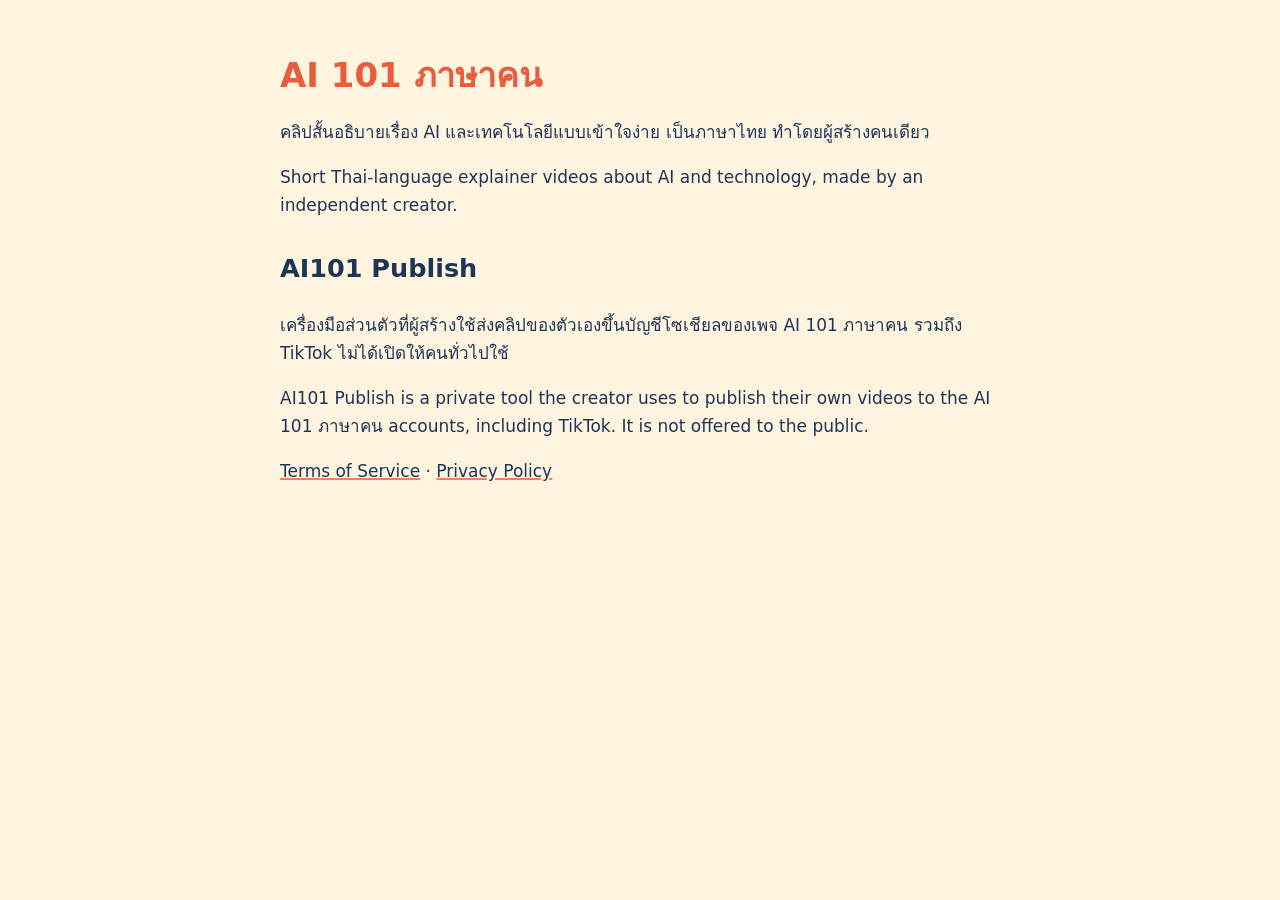
==== index.html @ b36c31b9 "AI 101 site: home, terms, privacy for TikTok app Co-Authored-By: Claude Opus 5.5 <noreply@anthropic." ====
<!doctype html>
<html lang="th">
<head>
<meta charset="utf-8">
<meta name="viewport" content="width=device-width, initial-scale=1">
<title>AI 101 ภาษาคน</title>
<link rel="stylesheet" href="style.css">
</head>
<body>
<main>
  <h1>AI 101 ภาษาคน</h1>
  <p>คลิปสั้นอธิบายเรื่อง AI และเทคโนโลยีแบบเข้าใจง่าย เป็นภาษาไทย ทำโดยผู้สร้างคนเดียว</p>
  <p lang="en">Short Thai-language explainer videos about AI and technology, made by an independent creator.</p>

  <h2>AI101 Publish</h2>
  <p>เครื่องมือส่วนตัวที่ผู้สร้างใช้ส่งคลิปของตัวเองขึ้นบัญชีโซเชียลของเพจ AI 101 ภาษาคน รวมถึง TikTok ไม่ได้เปิดให้คนทั่วไปใช้</p>
  <p lang="en">AI101 Publish is a private tool the creator uses to publish their own videos to the AI 101 ภาษาคน accounts, including TikTok. It is not offered to the public.</p>

  <p><a href="terms.html">Terms of Service</a> · <a href="privacy.html">Privacy Policy</a></p>
</main>
</body>
</html>
---- style.css ----
body { margin: 0; background: #fff4e0; color: #1d3557; font: 17px/1.65 system-ui, -apple-system, "Segoe UI", sans-serif; }
main { max-width: 720px; margin: 0 auto; padding: 32px 16px 64px; }
h1 { color: #e85d3c; line-height: 1.2; }
h2 { margin-top: 28px; }
a { color: #1d3557; text-decoration-color: #ff7a59; text-decoration-thickness: 2px; }
code { background: #ffffff; padding: 1px 6px; border-radius: 4px; }
.date { opacity: .7; }
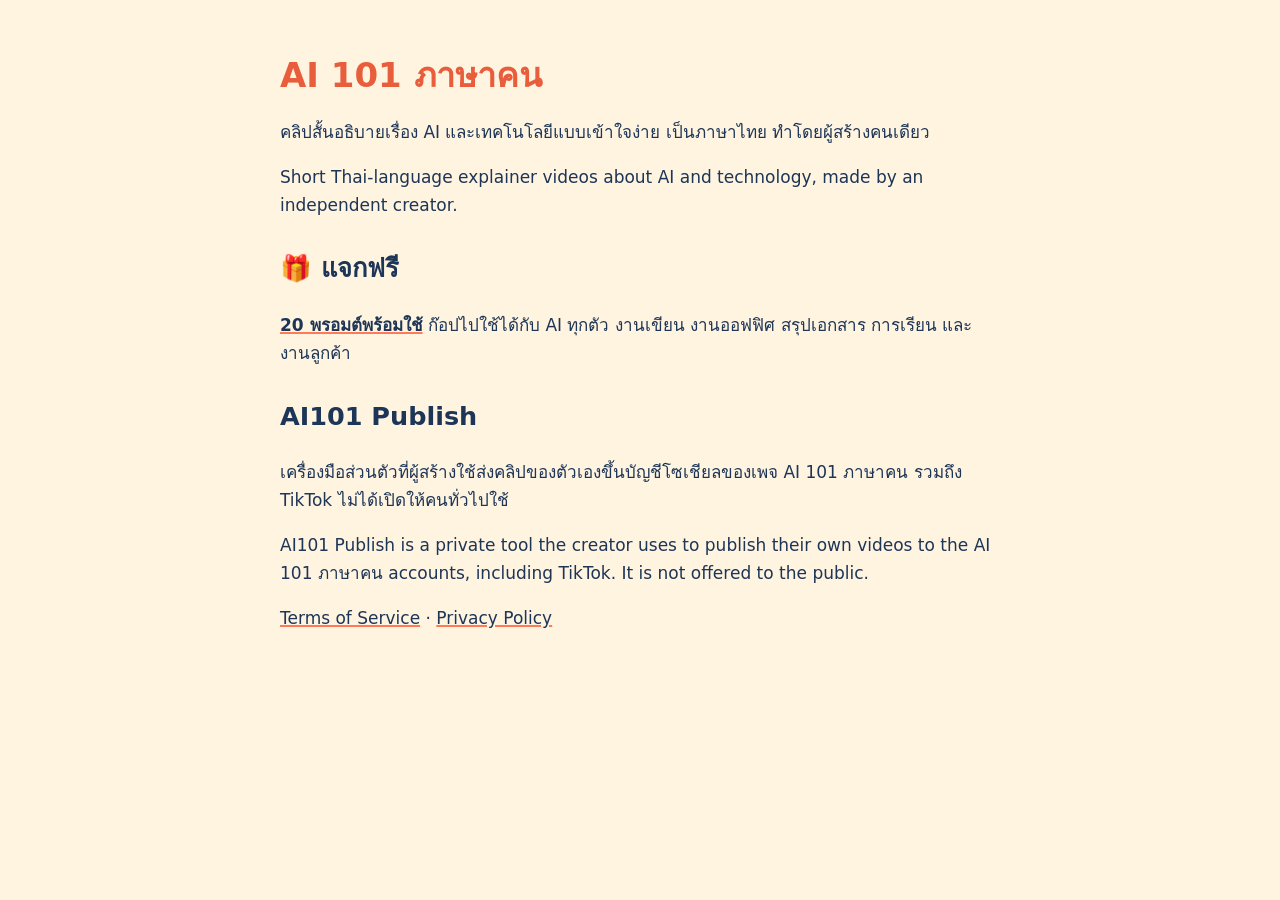
==== commit e95eb9b0: "Add free 20-prompt cheat sheet Co-Authored-By: Claude Opus 5.5 <noreply@anthropic.com>" ====
--- a/index.html
+++ b/index.html
@@ -12,6 +12,9 @@
   <p>คลิปสั้นอธิบายเรื่อง AI และเทคโนโลยีแบบเข้าใจง่าย เป็นภาษาไทย ทำโดยผู้สร้างคนเดียว</p>
   <p lang="en">Short Thai-language explainer videos about AI and technology, made by an independent creator.</p>
 
+  <h2>🎁 แจกฟรี</h2>
+  <p><a href="prompts.html"><strong>20 พรอมต์พร้อมใช้</strong></a> ก๊อปไปใช้ได้กับ AI ทุกตัว งานเขียน งานออฟฟิศ สรุปเอกสาร การเรียน และงานลูกค้า</p>
+
   <h2>AI101 Publish</h2>
   <p>เครื่องมือส่วนตัวที่ผู้สร้างใช้ส่งคลิปของตัวเองขึ้นบัญชีโซเชียลของเพจ AI 101 ภาษาคน รวมถึง TikTok ไม่ได้เปิดให้คนทั่วไปใช้</p>
   <p lang="en">AI101 Publish is a private tool the creator uses to publish their own videos to the AI 101 ภาษาคน accounts, including TikTok. It is not offered to the public.</p>
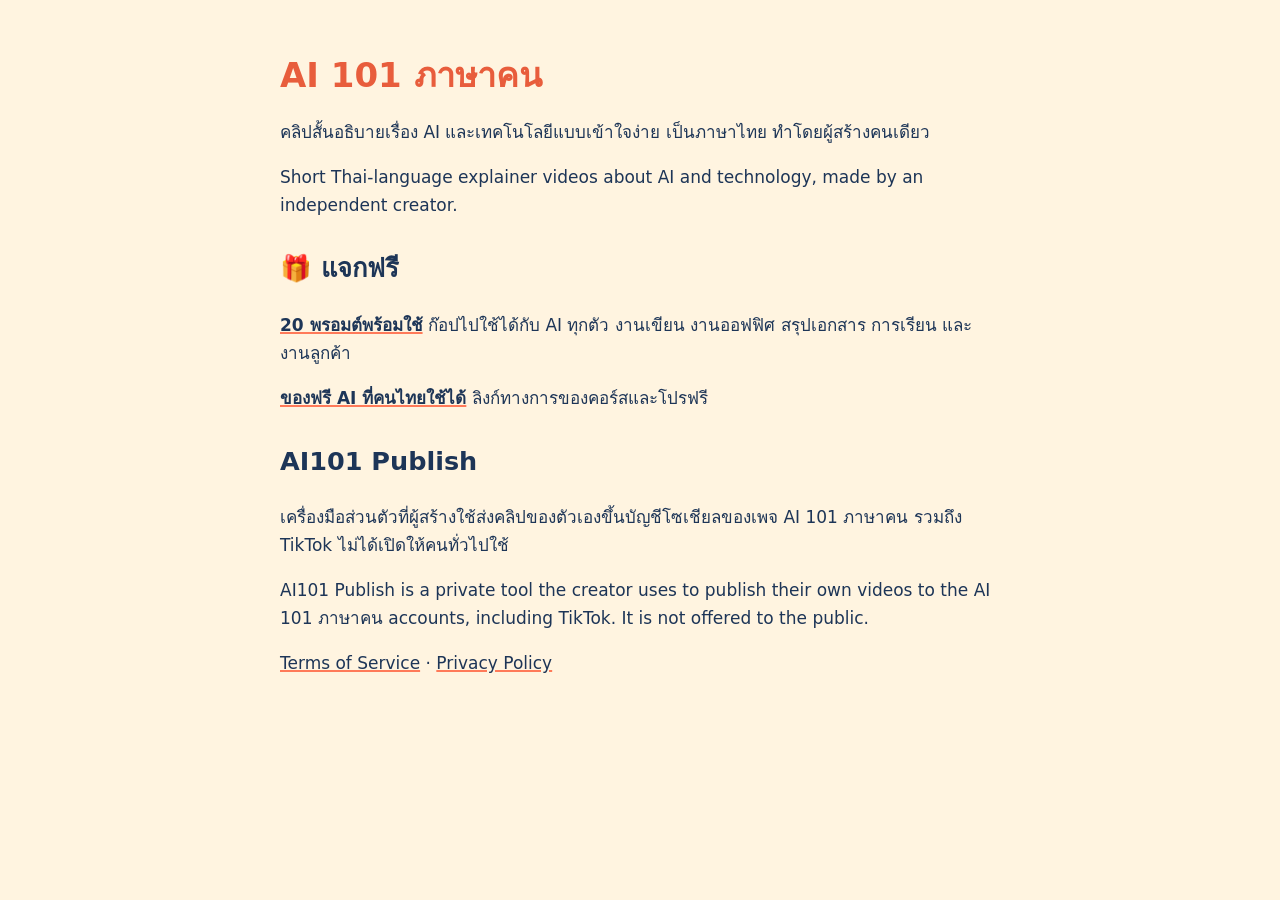
==== commit 9a9c2773: "Add free AI links page Co-Authored-By: Claude Opus 5.5 <noreply@anthropic.com>" ====
--- a/index.html
+++ b/index.html
@@ -14,6 +14,7 @@
 
   <h2>🎁 แจกฟรี</h2>
   <p><a href="prompts.html"><strong>20 พรอมต์พร้อมใช้</strong></a> ก๊อปไปใช้ได้กับ AI ทุกตัว งานเขียน งานออฟฟิศ สรุปเอกสาร การเรียน และงานลูกค้า</p>
+  <p><a href="free.html"><strong>ของฟรี AI ที่คนไทยใช้ได้</strong></a> ลิงก์ทางการของคอร์สและโปรฟรี</p>
 
   <h2>AI101 Publish</h2>
   <p>เครื่องมือส่วนตัวที่ผู้สร้างใช้ส่งคลิปของตัวเองขึ้นบัญชีโซเชียลของเพจ AI 101 ภาษาคน รวมถึง TikTok ไม่ได้เปิดให้คนทั่วไปใช้</p>
